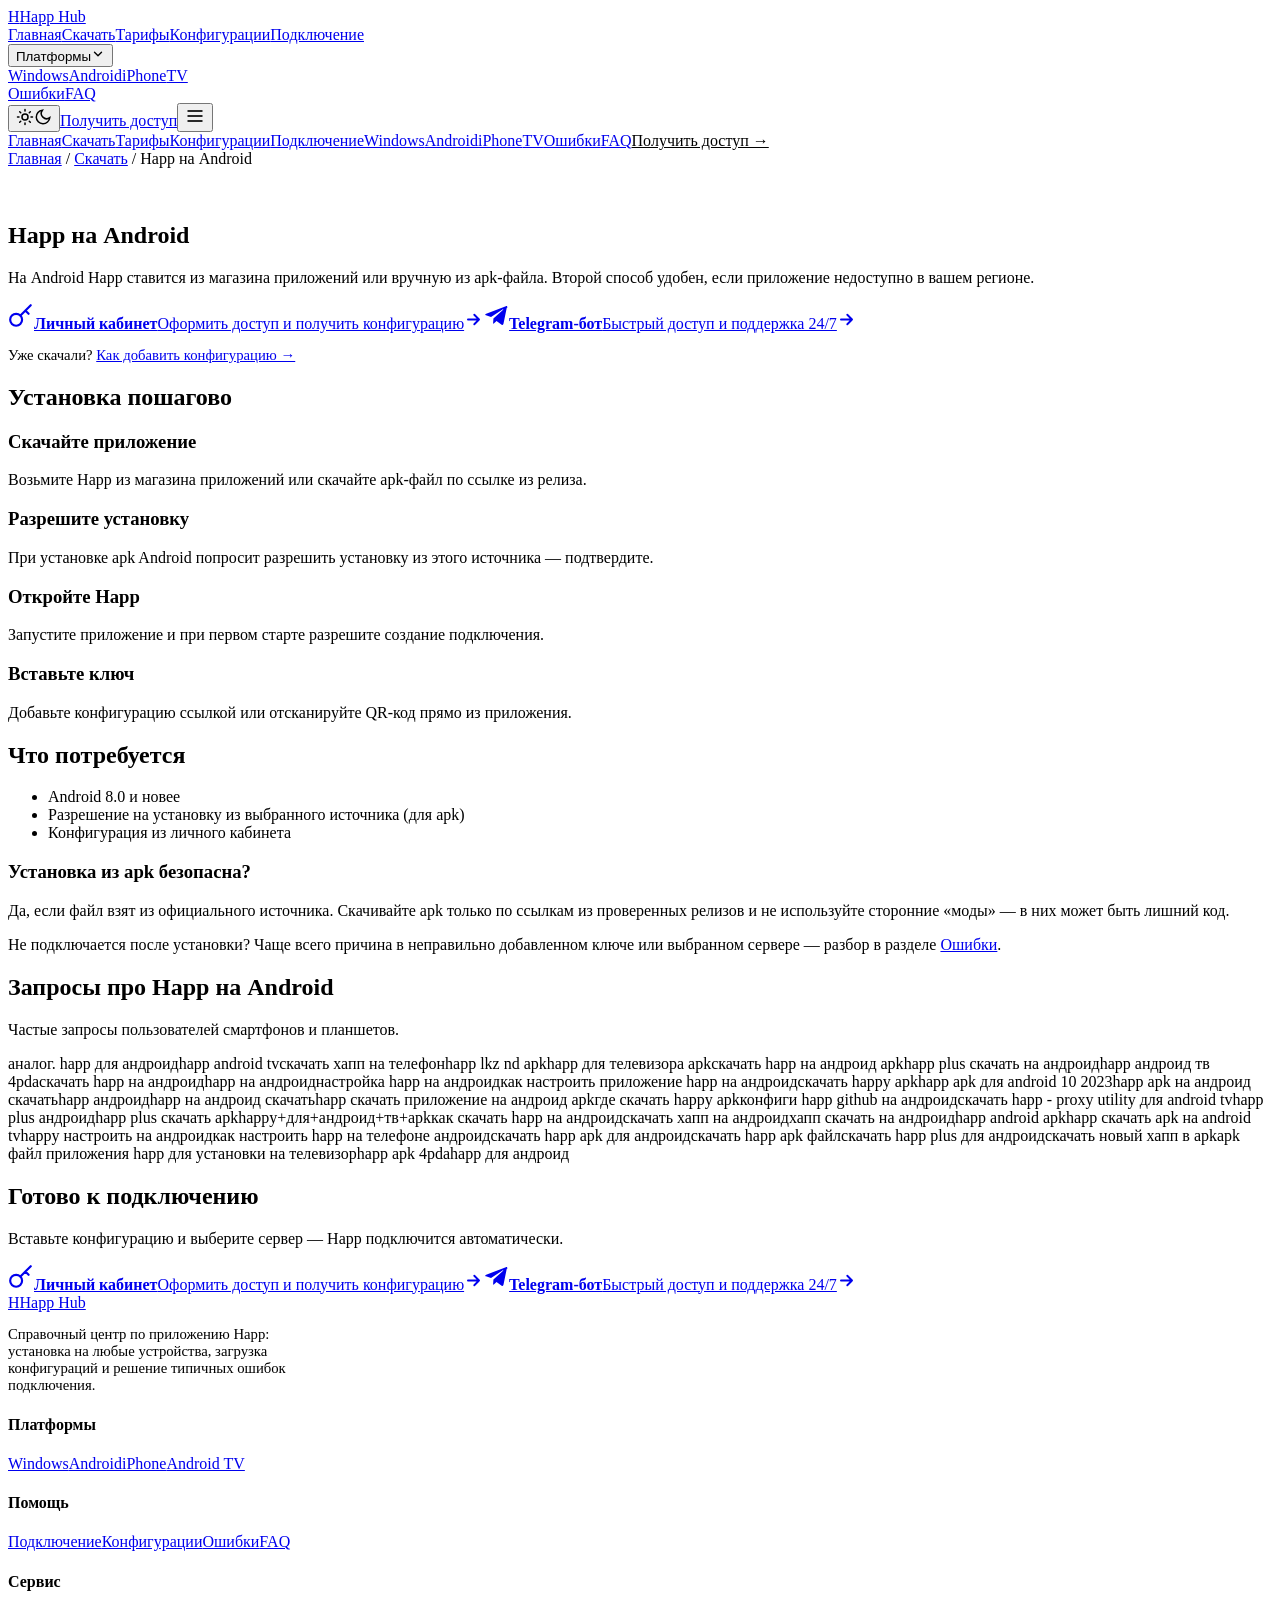
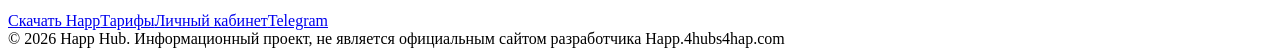
==== public/android/index.html @ 78789b3b "Auto theme by Moscow time of day (dark 20:00-06:59), manual choice still wins" ====
<!doctype html><html lang="ru"><head><meta charset="utf-8"><meta name="viewport" content="width=device-width,initial-scale=1"><title>Happ на Android — установка apk на телефон | Happ Hub</title><meta name="description" content="Как установить Happ на Android-смартфон или планшет: загрузка apk, разрешение установки и добавление конфигурации."><link rel="canonical" href="https://4hubs4hap.com/android/"><meta property="og:title" content="Happ на Android — установка apk на телефон | Happ Hub"><meta property="og:description" content="Как установить Happ на Android-смартфон или планшет: загрузка apk, разрешение установки и добавление конфигурации."><meta property="og:type" content="website"><meta property="og:url" content="https://4hubs4hap.com/android/"><link rel="icon" type="image/svg+xml" href="/favicon.svg"><link rel="preconnect" href="https://fonts.googleapis.com"><link rel="preconnect" href="https://fonts.gstatic.com" crossorigin><link rel="stylesheet" href="https://fonts.googleapis.com/css2?family=Manrope:wght@400;500;600;700&family=Sora:wght@600;700&family=JetBrains+Mono:wght@500&display=swap"><link rel="stylesheet" href="/assets/styles.css?v=10"><link rel="preconnect" href="https://mc.yandex.ru" crossorigin><script>(function(){try{var t=localStorage.getItem('theme');if(t!=='dark'&&t!=='light'){var h=parseInt(new Intl.DateTimeFormat('en-GB',{timeZone:'Europe/Moscow',hour:'2-digit',hourCycle:'h23'}).format(new Date()),10);t=(h>=20||h<7)?'dark':'light';}if(t==='dark')document.documentElement.setAttribute('data-theme','dark');}catch(e){}})();</script><!-- Yandex.Metrika --><script>(function(m,e,t,r,i,k,a){m[i]=m[i]||function(){(m[i].a=m[i].a||[]).push(arguments)};m[i].l=1*new Date();for(var j=0;j<document.scripts.length;j++){if(document.scripts[j].src===r){return;}}k=e.createElement(t),a=e.getElementsByTagName(t)[0],k.async=1,k.src=r,a.parentNode.insertBefore(k,a)})(window,document,"script","https://mc.yandex.ru/metrika/tag.js","ym");ym(110249461,"init",{clickmap:true,trackLinks:true,accurateTrackBounce:true,webvisor:true});document.addEventListener('click',function(e){var a=e.target.closest&&e.target.closest('a');if(!a)return;var h=a.href||'';if(h.indexOf('lk.chekdns.click')>-1){ym(110249461,'reachGoal','go_lk');}else if(h.indexOf('t.me/')>-1){ym(110249461,'reachGoal','tg_click');}});</script><noscript><div><img src="https://mc.yandex.ru/watch/110249461" style="position:absolute;left:-9999px;" alt=""/></div></noscript><!-- /Yandex.Metrika --></head><body><header class="nav"><div class="nav-inner"><a href="/" class="brand"><span class="brand-mark">H</span>Happ&nbsp;Hub</a><nav class="nav-links" aria-label="Главное меню"><a href="/">Главная</a><a href="/skachat/">Скачать</a><a href="/tarify/">Тарифы</a><a href="/config/">Конфигурации</a><a href="/podkluchenie/">Подключение</a><div class="nav-drop"><button type="button" class="nav-drop-btn" data-active="1" aria-haspopup="true">Платформы<svg class="chev" width="14" height="14" viewBox="0 0 24 24" fill="none" stroke="currentColor" stroke-width="2.4" stroke-linecap="round" stroke-linejoin="round"><path d="M6 9l6 6 6-6"/></svg></button><div class="nav-sub"><a href="/windows/">Windows</a><a href="/android/" aria-current="page">Android</a><a href="/iphone/">iPhone</a><a href="/tv/">TV</a></div></div><a href="/oshibki/">Ошибки</a><a href="/faq/">FAQ</a></nav><div class="nav-right"><button class="theme-btn" type="button" aria-label="Сменить тему" onclick="toggleTheme()"><svg class="sun" width="18" height="18" viewBox="0 0 24 24" fill="none" stroke="currentColor" stroke-width="2" stroke-linecap="round"><circle cx="12" cy="12" r="4"/><path d="M12 2v2M12 20v2M4.9 4.9l1.4 1.4M17.7 17.7l1.4 1.4M2 12h2M20 12h2M4.9 19.1l1.4-1.4M17.7 6.3l1.4-1.4"/></svg><svg class="moon" width="18" height="18" viewBox="0 0 24 24" fill="none" stroke="currentColor" stroke-width="2" stroke-linecap="round"><path d="M21 12.8A9 9 0 1 1 11.2 3 7 7 0 0 0 21 12.8z"/></svg></button><a href="https://lk.chekdns.click/" class="nav-cta">Получить доступ</a><button class="nav-burger" type="button" aria-label="Меню" onclick="document.querySelector('.drawer').classList.toggle('open')"><svg width="20" height="20" viewBox="0 0 24 24" fill="none" stroke="currentColor" stroke-width="2"><line x1="3" y1="6" x2="21" y2="6"/><line x1="3" y1="12" x2="21" y2="12"/><line x1="3" y1="18" x2="21" y2="18"/></svg></button></div></div><div class="drawer"><a href="/">Главная</a><a href="/skachat/">Скачать</a><a href="/tarify/">Тарифы</a><a href="/config/">Конфигурации</a><a href="/podkluchenie/">Подключение</a><a href="/windows/">Windows</a><a href="/android/">Android</a><a href="/iphone/">iPhone</a><a href="/tv/">TV</a><a href="/oshibki/">Ошибки</a><a href="/faq/">FAQ</a><a href="https://lk.chekdns.click/" style="color:var(--accent)">Получить доступ →</a></div></header><main><div class="wrap"><nav class="crumbs"><a href="/">Главная</a> / <a href="/skachat/">Скачать</a> / <span>Happ на Android</span></nav></div>
        <section class="hero" style="padding-top:34px"><div class="wrap">
          <h1>Happ на Android</h1>
          <p class="hero-lead">На Android Happ ставится из магазина приложений или вручную из apk-файла. Второй способ удобен, если приложение недоступно в вашем регионе.</p>
          <div class="cta-duo"><a href="https://lk.chekdns.click/" class="cta-card cta-lk"><span class="cta-ic"><svg width="26" height="26" viewBox="0 0 24 24" fill="none" stroke="currentColor" stroke-width="2" stroke-linecap="round" stroke-linejoin="round"><circle cx="7.5" cy="15.5" r="5.5"/><path d="M11.5 11.5 21 2M16 7l3 3"/></svg></span><span class="cta-tx"><b>Личный кабинет</b><span>Оформить доступ и получить конфигурацию</span></span><span class="cta-go"><svg width="19" height="19" viewBox="0 0 24 24" fill="none" stroke="currentColor" stroke-width="2.4" stroke-linecap="round" stroke-linejoin="round"><path d="M5 12h14M13 6l6 6-6 6"/></svg></span></a><a href="https://t.me/tgbpn_bot?start=utm_4hubs4hap" class="cta-card cta-tg"><span class="cta-ic"><svg width="26" height="26" viewBox="0 0 24 24" fill="currentColor"><path d="M21.94 4.34 18.9 19.2c-.23 1.02-.84 1.27-1.7.79l-4.7-3.46-2.27 2.18c-.25.25-.46.46-.94.46l.33-4.78L18.6 6.2c.38-.34-.08-.53-.59-.19L7.4 12.86l-4.64-1.45c-1.01-.32-1.03-1.01.21-1.49l18.15-7c.84-.31 1.58.2 1.31 1.41z"/></svg></span><span class="cta-tx"><b>Telegram-бот</b><span>Быстрый доступ и поддержка 24/7</span></span><span class="cta-go"><svg width="19" height="19" viewBox="0 0 24 24" fill="none" stroke="currentColor" stroke-width="2.4" stroke-linecap="round" stroke-linejoin="round"><path d="M5 12h14M13 6l6 6-6 6"/></svg></span></a></div>
          <p class="muted" style="margin-top:14px;font-size:.92rem">Уже скачали? <a href="/config/" class="accent">Как добавить конфигурацию →</a></p>
        </div></section>
        <section><div class="wrap"><div class="prose">
          <h2>Установка пошагово</h2>
          <div class="steps"><div class="step"><div class="n"></div><div><h3>Скачайте приложение</h3><p>Возьмите Happ из магазина приложений или скачайте apk-файл по ссылке из релиза.</p></div></div><div class="step"><div class="n"></div><div><h3>Разрешите установку</h3><p>При установке apk Android попросит разрешить установку из этого источника — подтвердите.</p></div></div><div class="step"><div class="n"></div><div><h3>Откройте Happ</h3><p>Запустите приложение и при первом старте разрешите создание подключения.</p></div></div><div class="step"><div class="n"></div><div><h3>Вставьте ключ</h3><p>Добавьте конфигурацию ссылкой или отсканируйте QR-код прямо из приложения.</p></div></div></div>
          <h2>Что потребуется</h2>
          <ul><li>Android 8.0 и новее</li><li>Разрешение на установку из выбранного источника (для apk)</li><li>Конфигурация из личного кабинета</li></ul>
          <h3>Установка из apk безопасна?</h3><p>Да, если файл взят из официального источника. Скачивайте apk только по ссылкам из проверенных релизов и не используйте сторонние «моды» — в них может быть лишний код.</p>
          <div class="note"><p>Не подключается после установки? Чаще всего причина в неправильно добавленном ключе или выбранном сервере — разбор в разделе <a href="/oshibki/">Ошибки</a>.</p></div>
        </div></div></section>
        <section class="kw-sec"><div class="wrap"><div class="sec-head"><h2>Запросы про Happ на Android</h2><p>Частые запросы пользователей смартфонов и планшетов.</p></div><div class="kwc"><span>аналог. happ для андроид</span><span>happ android tv</span><span>скачать хапп на телефон</span><span>happ lkz nd apk</span><span>happ для телевизора apk</span><span>скачать happ на андроид apk</span><span>happ plus скачать на андроид</span><span>happ андроид тв 4pda</span><span>скачать happ на андроид</span><span>happ на андроид</span><span>настройка happ на андроид</span><span>как настроить приложение happ на андроид</span><span>скачать happy apk</span><span>happ apk для android 10 2023</span><span>happ apk на андроид скачать</span><span>happ андроид</span><span>happ на андроид скачать</span><span>happ скачать приложение на андроид apk</span><span>где скачать happy apk</span><span>конфиги happ github на андроид</span><span>скачать happ - proxy utility для android tv</span><span>happ plus андроид</span><span>happ plus скачать apk</span><span>happy+для+андроид+тв+apk</span><span>как скачать happ на андроид</span><span>скачать хапп на андроид</span><span>хапп скачать на андроид</span><span>happ android apk</span><span>happ скачать apk на android tv</span><span>happy настроить на андроид</span><span>как настроить happ на телефоне андроид</span><span>скачать happ apk для андроид</span><span>скачать happ apk файл</span><span>скачать happ plus для андроид</span><span>скачать новый хапп в apk</span><span>apk файл приложения happ для установки на телевизор</span><span>happ apk 4pda</span><span>happ для андроид</span></div></div></section>
        <section><div class="wrap"><div class="band"><h2>Готово к подключению</h2><p class="muted">Вставьте конфигурацию и выберите сервер — Happ подключится автоматически.</p><div class="cta-duo"><a href="https://lk.chekdns.click/" class="cta-card cta-lk"><span class="cta-ic"><svg width="26" height="26" viewBox="0 0 24 24" fill="none" stroke="currentColor" stroke-width="2" stroke-linecap="round" stroke-linejoin="round"><circle cx="7.5" cy="15.5" r="5.5"/><path d="M11.5 11.5 21 2M16 7l3 3"/></svg></span><span class="cta-tx"><b>Личный кабинет</b><span>Оформить доступ и получить конфигурацию</span></span><span class="cta-go"><svg width="19" height="19" viewBox="0 0 24 24" fill="none" stroke="currentColor" stroke-width="2.4" stroke-linecap="round" stroke-linejoin="round"><path d="M5 12h14M13 6l6 6-6 6"/></svg></span></a><a href="https://t.me/tgbpn_bot?start=utm_4hubs4hap" class="cta-card cta-tg"><span class="cta-ic"><svg width="26" height="26" viewBox="0 0 24 24" fill="currentColor"><path d="M21.94 4.34 18.9 19.2c-.23 1.02-.84 1.27-1.7.79l-4.7-3.46-2.27 2.18c-.25.25-.46.46-.94.46l.33-4.78L18.6 6.2c.38-.34-.08-.53-.59-.19L7.4 12.86l-4.64-1.45c-1.01-.32-1.03-1.01.21-1.49l18.15-7c.84-.31 1.58.2 1.31 1.41z"/></svg></span><span class="cta-tx"><b>Telegram-бот</b><span>Быстрый доступ и поддержка 24/7</span></span><span class="cta-go"><svg width="19" height="19" viewBox="0 0 24 24" fill="none" stroke="currentColor" stroke-width="2.4" stroke-linecap="round" stroke-linejoin="round"><path d="M5 12h14M13 6l6 6-6 6"/></svg></span></a></div></div></div></section>
        </main><footer class="foot"><div class="wrap"><div class="foot-grid"><div><a href="/" class="brand" style="margin-bottom:10px"><span class="brand-mark">H</span>Happ&nbsp;Hub</a><p class="muted" style="font-size:.92rem;max-width:280px">Справочный центр по приложению Happ: установка на любые устройства, загрузка конфигураций и решение типичных ошибок подключения.</p></div><div><h4>Платформы</h4><a href="/windows/">Windows</a><a href="/android/">Android</a><a href="/iphone/">iPhone</a><a href="/tv/">Android TV</a></div><div><h4>Помощь</h4><a href="/podkluchenie/">Подключение</a><a href="/config/">Конфигурации</a><a href="/oshibki/">Ошибки</a><a href="/faq/">FAQ</a></div><div><h4>Сервис</h4><a href="/skachat/">Скачать Happ</a><a href="/tarify/">Тарифы</a><a href="https://lk.chekdns.click/">Личный кабинет</a><a href="https://t.me/tgbpn_bot?start=utm_4hubs4hap">Telegram</a></div></div><div class="foot-bottom"><span>© 2026 Happ Hub. Информационный проект, не является официальным сайтом разработчика Happ.</span><span>4hubs4hap.com</span></div></div></footer><script>function toggleTheme(){var d=document.documentElement,dark=d.getAttribute('data-theme')==='dark';if(dark){d.removeAttribute('data-theme');try{localStorage.setItem('theme','light')}catch(e){}}else{d.setAttribute('data-theme','dark');try{localStorage.setItem('theme','dark')}catch(e){}}}</script></body></html>
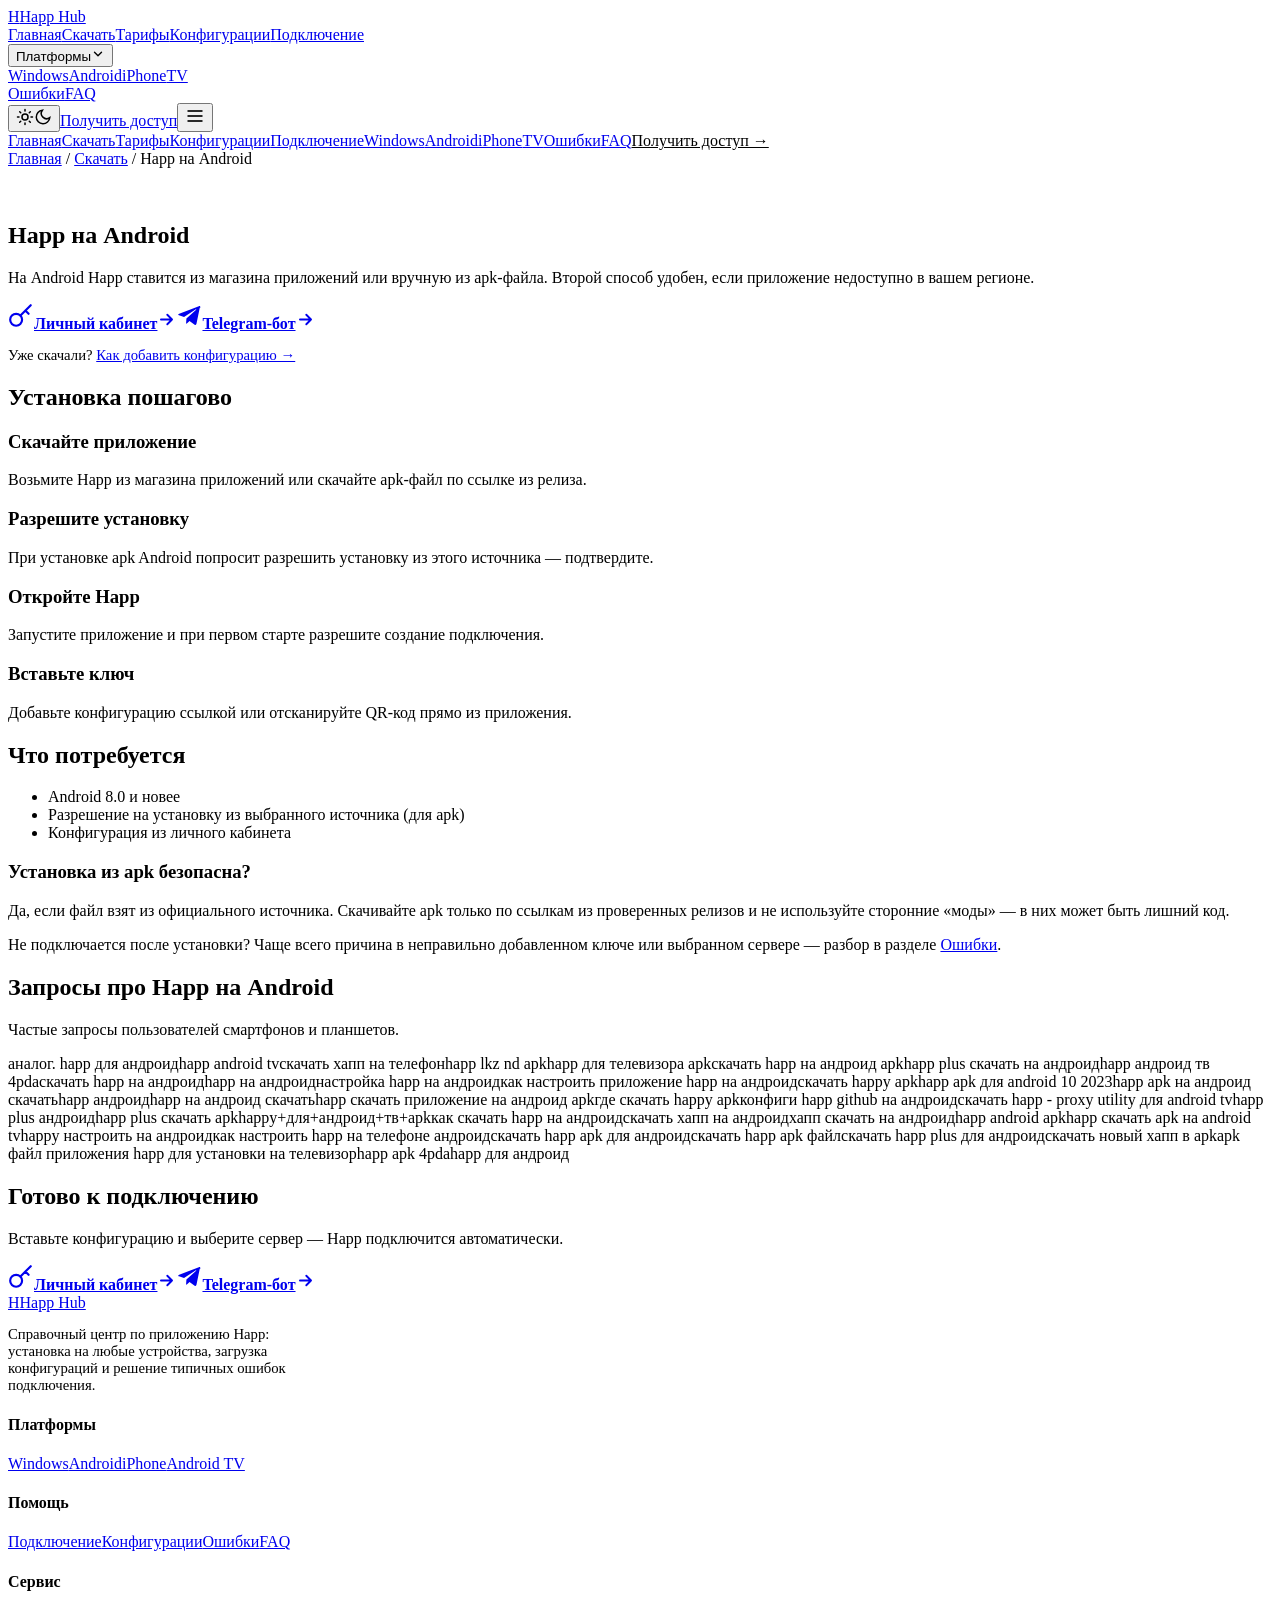
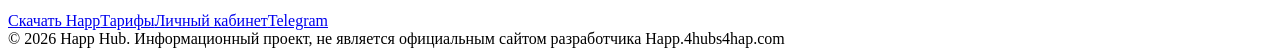
==== commit 13a4871b: "CTA: drop subtitles, make both filled gradient buttons (indigo + telegram blue)" ====
--- a/public/android/index.html
+++ b/public/android/index.html
@@ -1,8 +1,8 @@
-<!doctype html><html lang="ru"><head><meta charset="utf-8"><meta name="viewport" content="width=device-width,initial-scale=1"><title>Happ на Android — установка apk на телефон | Happ Hub</title><meta name="description" content="Как установить Happ на Android-смартфон или планшет: загрузка apk, разрешение установки и добавление конфигурации."><link rel="canonical" href="https://4hubs4hap.com/android/"><meta property="og:title" content="Happ на Android — установка apk на телефон | Happ Hub"><meta property="og:description" content="Как установить Happ на Android-смартфон или планшет: загрузка apk, разрешение установки и добавление конфигурации."><meta property="og:type" content="website"><meta property="og:url" content="https://4hubs4hap.com/android/"><link rel="icon" type="image/svg+xml" href="/favicon.svg"><link rel="preconnect" href="https://fonts.googleapis.com"><link rel="preconnect" href="https://fonts.gstatic.com" crossorigin><link rel="stylesheet" href="https://fonts.googleapis.com/css2?family=Manrope:wght@400;500;600;700&family=Sora:wght@600;700&family=JetBrains+Mono:wght@500&display=swap"><link rel="stylesheet" href="/assets/styles.css?v=10"><link rel="preconnect" href="https://mc.yandex.ru" crossorigin><script>(function(){try{var t=localStorage.getItem('theme');if(t!=='dark'&&t!=='light'){var h=parseInt(new Intl.DateTimeFormat('en-GB',{timeZone:'Europe/Moscow',hour:'2-digit',hourCycle:'h23'}).format(new Date()),10);t=(h>=20||h<7)?'dark':'light';}if(t==='dark')document.documentElement.setAttribute('data-theme','dark');}catch(e){}})();</script><!-- Yandex.Metrika --><script>(function(m,e,t,r,i,k,a){m[i]=m[i]||function(){(m[i].a=m[i].a||[]).push(arguments)};m[i].l=1*new Date();for(var j=0;j<document.scripts.length;j++){if(document.scripts[j].src===r){return;}}k=e.createElement(t),a=e.getElementsByTagName(t)[0],k.async=1,k.src=r,a.parentNode.insertBefore(k,a)})(window,document,"script","https://mc.yandex.ru/metrika/tag.js","ym");ym(110249461,"init",{clickmap:true,trackLinks:true,accurateTrackBounce:true,webvisor:true});document.addEventListener('click',function(e){var a=e.target.closest&&e.target.closest('a');if(!a)return;var h=a.href||'';if(h.indexOf('lk.chekdns.click')>-1){ym(110249461,'reachGoal','go_lk');}else if(h.indexOf('t.me/')>-1){ym(110249461,'reachGoal','tg_click');}});</script><noscript><div><img src="https://mc.yandex.ru/watch/110249461" style="position:absolute;left:-9999px;" alt=""/></div></noscript><!-- /Yandex.Metrika --></head><body><header class="nav"><div class="nav-inner"><a href="/" class="brand"><span class="brand-mark">H</span>Happ&nbsp;Hub</a><nav class="nav-links" aria-label="Главное меню"><a href="/">Главная</a><a href="/skachat/">Скачать</a><a href="/tarify/">Тарифы</a><a href="/config/">Конфигурации</a><a href="/podkluchenie/">Подключение</a><div class="nav-drop"><button type="button" class="nav-drop-btn" data-active="1" aria-haspopup="true">Платформы<svg class="chev" width="14" height="14" viewBox="0 0 24 24" fill="none" stroke="currentColor" stroke-width="2.4" stroke-linecap="round" stroke-linejoin="round"><path d="M6 9l6 6 6-6"/></svg></button><div class="nav-sub"><a href="/windows/">Windows</a><a href="/android/" aria-current="page">Android</a><a href="/iphone/">iPhone</a><a href="/tv/">TV</a></div></div><a href="/oshibki/">Ошибки</a><a href="/faq/">FAQ</a></nav><div class="nav-right"><button class="theme-btn" type="button" aria-label="Сменить тему" onclick="toggleTheme()"><svg class="sun" width="18" height="18" viewBox="0 0 24 24" fill="none" stroke="currentColor" stroke-width="2" stroke-linecap="round"><circle cx="12" cy="12" r="4"/><path d="M12 2v2M12 20v2M4.9 4.9l1.4 1.4M17.7 17.7l1.4 1.4M2 12h2M20 12h2M4.9 19.1l1.4-1.4M17.7 6.3l1.4-1.4"/></svg><svg class="moon" width="18" height="18" viewBox="0 0 24 24" fill="none" stroke="currentColor" stroke-width="2" stroke-linecap="round"><path d="M21 12.8A9 9 0 1 1 11.2 3 7 7 0 0 0 21 12.8z"/></svg></button><a href="https://lk.chekdns.click/" class="nav-cta">Получить доступ</a><button class="nav-burger" type="button" aria-label="Меню" onclick="document.querySelector('.drawer').classList.toggle('open')"><svg width="20" height="20" viewBox="0 0 24 24" fill="none" stroke="currentColor" stroke-width="2"><line x1="3" y1="6" x2="21" y2="6"/><line x1="3" y1="12" x2="21" y2="12"/><line x1="3" y1="18" x2="21" y2="18"/></svg></button></div></div><div class="drawer"><a href="/">Главная</a><a href="/skachat/">Скачать</a><a href="/tarify/">Тарифы</a><a href="/config/">Конфигурации</a><a href="/podkluchenie/">Подключение</a><a href="/windows/">Windows</a><a href="/android/">Android</a><a href="/iphone/">iPhone</a><a href="/tv/">TV</a><a href="/oshibki/">Ошибки</a><a href="/faq/">FAQ</a><a href="https://lk.chekdns.click/" style="color:var(--accent)">Получить доступ →</a></div></header><main><div class="wrap"><nav class="crumbs"><a href="/">Главная</a> / <a href="/skachat/">Скачать</a> / <span>Happ на Android</span></nav></div>
+<!doctype html><html lang="ru"><head><meta charset="utf-8"><meta name="viewport" content="width=device-width,initial-scale=1"><title>Happ на Android — установка apk на телефон | Happ Hub</title><meta name="description" content="Как установить Happ на Android-смартфон или планшет: загрузка apk, разрешение установки и добавление конфигурации."><link rel="canonical" href="https://4hubs4hap.com/android/"><meta property="og:title" content="Happ на Android — установка apk на телефон | Happ Hub"><meta property="og:description" content="Как установить Happ на Android-смартфон или планшет: загрузка apk, разрешение установки и добавление конфигурации."><meta property="og:type" content="website"><meta property="og:url" content="https://4hubs4hap.com/android/"><link rel="icon" type="image/svg+xml" href="/favicon.svg"><link rel="preconnect" href="https://fonts.googleapis.com"><link rel="preconnect" href="https://fonts.gstatic.com" crossorigin><link rel="stylesheet" href="https://fonts.googleapis.com/css2?family=Manrope:wght@400;500;600;700&family=Sora:wght@600;700&family=JetBrains+Mono:wght@500&display=swap"><link rel="stylesheet" href="/assets/styles.css?v=11"><link rel="preconnect" href="https://mc.yandex.ru" crossorigin><script>(function(){try{var t=localStorage.getItem('theme');if(t!=='dark'&&t!=='light'){var h=parseInt(new Intl.DateTimeFormat('en-GB',{timeZone:'Europe/Moscow',hour:'2-digit',hourCycle:'h23'}).format(new Date()),10);t=(h>=20||h<7)?'dark':'light';}if(t==='dark')document.documentElement.setAttribute('data-theme','dark');}catch(e){}})();</script><!-- Yandex.Metrika --><script>(function(m,e,t,r,i,k,a){m[i]=m[i]||function(){(m[i].a=m[i].a||[]).push(arguments)};m[i].l=1*new Date();for(var j=0;j<document.scripts.length;j++){if(document.scripts[j].src===r){return;}}k=e.createElement(t),a=e.getElementsByTagName(t)[0],k.async=1,k.src=r,a.parentNode.insertBefore(k,a)})(window,document,"script","https://mc.yandex.ru/metrika/tag.js","ym");ym(110249461,"init",{clickmap:true,trackLinks:true,accurateTrackBounce:true,webvisor:true});document.addEventListener('click',function(e){var a=e.target.closest&&e.target.closest('a');if(!a)return;var h=a.href||'';if(h.indexOf('lk.chekdns.click')>-1){ym(110249461,'reachGoal','go_lk');}else if(h.indexOf('t.me/')>-1){ym(110249461,'reachGoal','tg_click');}});</script><noscript><div><img src="https://mc.yandex.ru/watch/110249461" style="position:absolute;left:-9999px;" alt=""/></div></noscript><!-- /Yandex.Metrika --></head><body><header class="nav"><div class="nav-inner"><a href="/" class="brand"><span class="brand-mark">H</span>Happ&nbsp;Hub</a><nav class="nav-links" aria-label="Главное меню"><a href="/">Главная</a><a href="/skachat/">Скачать</a><a href="/tarify/">Тарифы</a><a href="/config/">Конфигурации</a><a href="/podkluchenie/">Подключение</a><div class="nav-drop"><button type="button" class="nav-drop-btn" data-active="1" aria-haspopup="true">Платформы<svg class="chev" width="14" height="14" viewBox="0 0 24 24" fill="none" stroke="currentColor" stroke-width="2.4" stroke-linecap="round" stroke-linejoin="round"><path d="M6 9l6 6 6-6"/></svg></button><div class="nav-sub"><a href="/windows/">Windows</a><a href="/android/" aria-current="page">Android</a><a href="/iphone/">iPhone</a><a href="/tv/">TV</a></div></div><a href="/oshibki/">Ошибки</a><a href="/faq/">FAQ</a></nav><div class="nav-right"><button class="theme-btn" type="button" aria-label="Сменить тему" onclick="toggleTheme()"><svg class="sun" width="18" height="18" viewBox="0 0 24 24" fill="none" stroke="currentColor" stroke-width="2" stroke-linecap="round"><circle cx="12" cy="12" r="4"/><path d="M12 2v2M12 20v2M4.9 4.9l1.4 1.4M17.7 17.7l1.4 1.4M2 12h2M20 12h2M4.9 19.1l1.4-1.4M17.7 6.3l1.4-1.4"/></svg><svg class="moon" width="18" height="18" viewBox="0 0 24 24" fill="none" stroke="currentColor" stroke-width="2" stroke-linecap="round"><path d="M21 12.8A9 9 0 1 1 11.2 3 7 7 0 0 0 21 12.8z"/></svg></button><a href="https://lk.chekdns.click/" class="nav-cta">Получить доступ</a><button class="nav-burger" type="button" aria-label="Меню" onclick="document.querySelector('.drawer').classList.toggle('open')"><svg width="20" height="20" viewBox="0 0 24 24" fill="none" stroke="currentColor" stroke-width="2"><line x1="3" y1="6" x2="21" y2="6"/><line x1="3" y1="12" x2="21" y2="12"/><line x1="3" y1="18" x2="21" y2="18"/></svg></button></div></div><div class="drawer"><a href="/">Главная</a><a href="/skachat/">Скачать</a><a href="/tarify/">Тарифы</a><a href="/config/">Конфигурации</a><a href="/podkluchenie/">Подключение</a><a href="/windows/">Windows</a><a href="/android/">Android</a><a href="/iphone/">iPhone</a><a href="/tv/">TV</a><a href="/oshibki/">Ошибки</a><a href="/faq/">FAQ</a><a href="https://lk.chekdns.click/" style="color:var(--accent)">Получить доступ →</a></div></header><main><div class="wrap"><nav class="crumbs"><a href="/">Главная</a> / <a href="/skachat/">Скачать</a> / <span>Happ на Android</span></nav></div>
         <section class="hero" style="padding-top:34px"><div class="wrap">
           <h1>Happ на Android</h1>
           <p class="hero-lead">На Android Happ ставится из магазина приложений или вручную из apk-файла. Второй способ удобен, если приложение недоступно в вашем регионе.</p>
-          <div class="cta-duo"><a href="https://lk.chekdns.click/" class="cta-card cta-lk"><span class="cta-ic"><svg width="26" height="26" viewBox="0 0 24 24" fill="none" stroke="currentColor" stroke-width="2" stroke-linecap="round" stroke-linejoin="round"><circle cx="7.5" cy="15.5" r="5.5"/><path d="M11.5 11.5 21 2M16 7l3 3"/></svg></span><span class="cta-tx"><b>Личный кабинет</b><span>Оформить доступ и получить конфигурацию</span></span><span class="cta-go"><svg width="19" height="19" viewBox="0 0 24 24" fill="none" stroke="currentColor" stroke-width="2.4" stroke-linecap="round" stroke-linejoin="round"><path d="M5 12h14M13 6l6 6-6 6"/></svg></span></a><a href="https://t.me/tgbpn_bot?start=utm_4hubs4hap" class="cta-card cta-tg"><span class="cta-ic"><svg width="26" height="26" viewBox="0 0 24 24" fill="currentColor"><path d="M21.94 4.34 18.9 19.2c-.23 1.02-.84 1.27-1.7.79l-4.7-3.46-2.27 2.18c-.25.25-.46.46-.94.46l.33-4.78L18.6 6.2c.38-.34-.08-.53-.59-.19L7.4 12.86l-4.64-1.45c-1.01-.32-1.03-1.01.21-1.49l18.15-7c.84-.31 1.58.2 1.31 1.41z"/></svg></span><span class="cta-tx"><b>Telegram-бот</b><span>Быстрый доступ и поддержка 24/7</span></span><span class="cta-go"><svg width="19" height="19" viewBox="0 0 24 24" fill="none" stroke="currentColor" stroke-width="2.4" stroke-linecap="round" stroke-linejoin="round"><path d="M5 12h14M13 6l6 6-6 6"/></svg></span></a></div>
+          <div class="cta-duo"><a href="https://lk.chekdns.click/" class="cta-card cta-lk"><span class="cta-ic"><svg width="26" height="26" viewBox="0 0 24 24" fill="none" stroke="currentColor" stroke-width="2" stroke-linecap="round" stroke-linejoin="round"><circle cx="7.5" cy="15.5" r="5.5"/><path d="M11.5 11.5 21 2M16 7l3 3"/></svg></span><b>Личный кабинет</b><span class="cta-go"><svg width="19" height="19" viewBox="0 0 24 24" fill="none" stroke="currentColor" stroke-width="2.4" stroke-linecap="round" stroke-linejoin="round"><path d="M5 12h14M13 6l6 6-6 6"/></svg></span></a><a href="https://t.me/tgbpn_bot?start=utm_4hubs4hap" class="cta-card cta-tg"><span class="cta-ic"><svg width="26" height="26" viewBox="0 0 24 24" fill="currentColor"><path d="M21.94 4.34 18.9 19.2c-.23 1.02-.84 1.27-1.7.79l-4.7-3.46-2.27 2.18c-.25.25-.46.46-.94.46l.33-4.78L18.6 6.2c.38-.34-.08-.53-.59-.19L7.4 12.86l-4.64-1.45c-1.01-.32-1.03-1.01.21-1.49l18.15-7c.84-.31 1.58.2 1.31 1.41z"/></svg></span><b>Telegram-бот</b><span class="cta-go"><svg width="19" height="19" viewBox="0 0 24 24" fill="none" stroke="currentColor" stroke-width="2.4" stroke-linecap="round" stroke-linejoin="round"><path d="M5 12h14M13 6l6 6-6 6"/></svg></span></a></div>
           <p class="muted" style="margin-top:14px;font-size:.92rem">Уже скачали? <a href="/config/" class="accent">Как добавить конфигурацию →</a></p>
         </div></section>
         <section><div class="wrap"><div class="prose">
@@ -14,5 +14,5 @@
           <div class="note"><p>Не подключается после установки? Чаще всего причина в неправильно добавленном ключе или выбранном сервере — разбор в разделе <a href="/oshibki/">Ошибки</a>.</p></div>
         </div></div></section>
         <section class="kw-sec"><div class="wrap"><div class="sec-head"><h2>Запросы про Happ на Android</h2><p>Частые запросы пользователей смартфонов и планшетов.</p></div><div class="kwc"><span>аналог. happ для андроид</span><span>happ android tv</span><span>скачать хапп на телефон</span><span>happ lkz nd apk</span><span>happ для телевизора apk</span><span>скачать happ на андроид apk</span><span>happ plus скачать на андроид</span><span>happ андроид тв 4pda</span><span>скачать happ на андроид</span><span>happ на андроид</span><span>настройка happ на андроид</span><span>как настроить приложение happ на андроид</span><span>скачать happy apk</span><span>happ apk для android 10 2023</span><span>happ apk на андроид скачать</span><span>happ андроид</span><span>happ на андроид скачать</span><span>happ скачать приложение на андроид apk</span><span>где скачать happy apk</span><span>конфиги happ github на андроид</span><span>скачать happ - proxy utility для android tv</span><span>happ plus андроид</span><span>happ plus скачать apk</span><span>happy+для+андроид+тв+apk</span><span>как скачать happ на андроид</span><span>скачать хапп на андроид</span><span>хапп скачать на андроид</span><span>happ android apk</span><span>happ скачать apk на android tv</span><span>happy настроить на андроид</span><span>как настроить happ на телефоне андроид</span><span>скачать happ apk для андроид</span><span>скачать happ apk файл</span><span>скачать happ plus для андроид</span><span>скачать новый хапп в apk</span><span>apk файл приложения happ для установки на телевизор</span><span>happ apk 4pda</span><span>happ для андроид</span></div></div></section>
-        <section><div class="wrap"><div class="band"><h2>Готово к подключению</h2><p class="muted">Вставьте конфигурацию и выберите сервер — Happ подключится автоматически.</p><div class="cta-duo"><a href="https://lk.chekdns.click/" class="cta-card cta-lk"><span class="cta-ic"><svg width="26" height="26" viewBox="0 0 24 24" fill="none" stroke="currentColor" stroke-width="2" stroke-linecap="round" stroke-linejoin="round"><circle cx="7.5" cy="15.5" r="5.5"/><path d="M11.5 11.5 21 2M16 7l3 3"/></svg></span><span class="cta-tx"><b>Личный кабинет</b><span>Оформить доступ и получить конфигурацию</span></span><span class="cta-go"><svg width="19" height="19" viewBox="0 0 24 24" fill="none" stroke="currentColor" stroke-width="2.4" stroke-linecap="round" stroke-linejoin="round"><path d="M5 12h14M13 6l6 6-6 6"/></svg></span></a><a href="https://t.me/tgbpn_bot?start=utm_4hubs4hap" class="cta-card cta-tg"><span class="cta-ic"><svg width="26" height="26" viewBox="0 0 24 24" fill="currentColor"><path d="M21.94 4.34 18.9 19.2c-.23 1.02-.84 1.27-1.7.79l-4.7-3.46-2.27 2.18c-.25.25-.46.46-.94.46l.33-4.78L18.6 6.2c.38-.34-.08-.53-.59-.19L7.4 12.86l-4.64-1.45c-1.01-.32-1.03-1.01.21-1.49l18.15-7c.84-.31 1.58.2 1.31 1.41z"/></svg></span><span class="cta-tx"><b>Telegram-бот</b><span>Быстрый доступ и поддержка 24/7</span></span><span class="cta-go"><svg width="19" height="19" viewBox="0 0 24 24" fill="none" stroke="currentColor" stroke-width="2.4" stroke-linecap="round" stroke-linejoin="round"><path d="M5 12h14M13 6l6 6-6 6"/></svg></span></a></div></div></div></section>
+        <section><div class="wrap"><div class="band"><h2>Готово к подключению</h2><p class="muted">Вставьте конфигурацию и выберите сервер — Happ подключится автоматически.</p><div class="cta-duo"><a href="https://lk.chekdns.click/" class="cta-card cta-lk"><span class="cta-ic"><svg width="26" height="26" viewBox="0 0 24 24" fill="none" stroke="currentColor" stroke-width="2" stroke-linecap="round" stroke-linejoin="round"><circle cx="7.5" cy="15.5" r="5.5"/><path d="M11.5 11.5 21 2M16 7l3 3"/></svg></span><b>Личный кабинет</b><span class="cta-go"><svg width="19" height="19" viewBox="0 0 24 24" fill="none" stroke="currentColor" stroke-width="2.4" stroke-linecap="round" stroke-linejoin="round"><path d="M5 12h14M13 6l6 6-6 6"/></svg></span></a><a href="https://t.me/tgbpn_bot?start=utm_4hubs4hap" class="cta-card cta-tg"><span class="cta-ic"><svg width="26" height="26" viewBox="0 0 24 24" fill="currentColor"><path d="M21.94 4.34 18.9 19.2c-.23 1.02-.84 1.27-1.7.79l-4.7-3.46-2.27 2.18c-.25.25-.46.46-.94.46l.33-4.78L18.6 6.2c.38-.34-.08-.53-.59-.19L7.4 12.86l-4.64-1.45c-1.01-.32-1.03-1.01.21-1.49l18.15-7c.84-.31 1.58.2 1.31 1.41z"/></svg></span><b>Telegram-бот</b><span class="cta-go"><svg width="19" height="19" viewBox="0 0 24 24" fill="none" stroke="currentColor" stroke-width="2.4" stroke-linecap="round" stroke-linejoin="round"><path d="M5 12h14M13 6l6 6-6 6"/></svg></span></a></div></div></div></section>
         </main><footer class="foot"><div class="wrap"><div class="foot-grid"><div><a href="/" class="brand" style="margin-bottom:10px"><span class="brand-mark">H</span>Happ&nbsp;Hub</a><p class="muted" style="font-size:.92rem;max-width:280px">Справочный центр по приложению Happ: установка на любые устройства, загрузка конфигураций и решение типичных ошибок подключения.</p></div><div><h4>Платформы</h4><a href="/windows/">Windows</a><a href="/android/">Android</a><a href="/iphone/">iPhone</a><a href="/tv/">Android TV</a></div><div><h4>Помощь</h4><a href="/podkluchenie/">Подключение</a><a href="/config/">Конфигурации</a><a href="/oshibki/">Ошибки</a><a href="/faq/">FAQ</a></div><div><h4>Сервис</h4><a href="/skachat/">Скачать Happ</a><a href="/tarify/">Тарифы</a><a href="https://lk.chekdns.click/">Личный кабинет</a><a href="https://t.me/tgbpn_bot?start=utm_4hubs4hap">Telegram</a></div></div><div class="foot-bottom"><span>© 2026 Happ Hub. Информационный проект, не является официальным сайтом разработчика Happ.</span><span>4hubs4hap.com</span></div></div></footer><script>function toggleTheme(){var d=document.documentElement,dark=d.getAttribute('data-theme')==='dark';if(dark){d.removeAttribute('data-theme');try{localStorage.setItem('theme','light')}catch(e){}}else{d.setAttribute('data-theme','dark');try{localStorage.setItem('theme','dark')}catch(e){}}}</script></body></html>
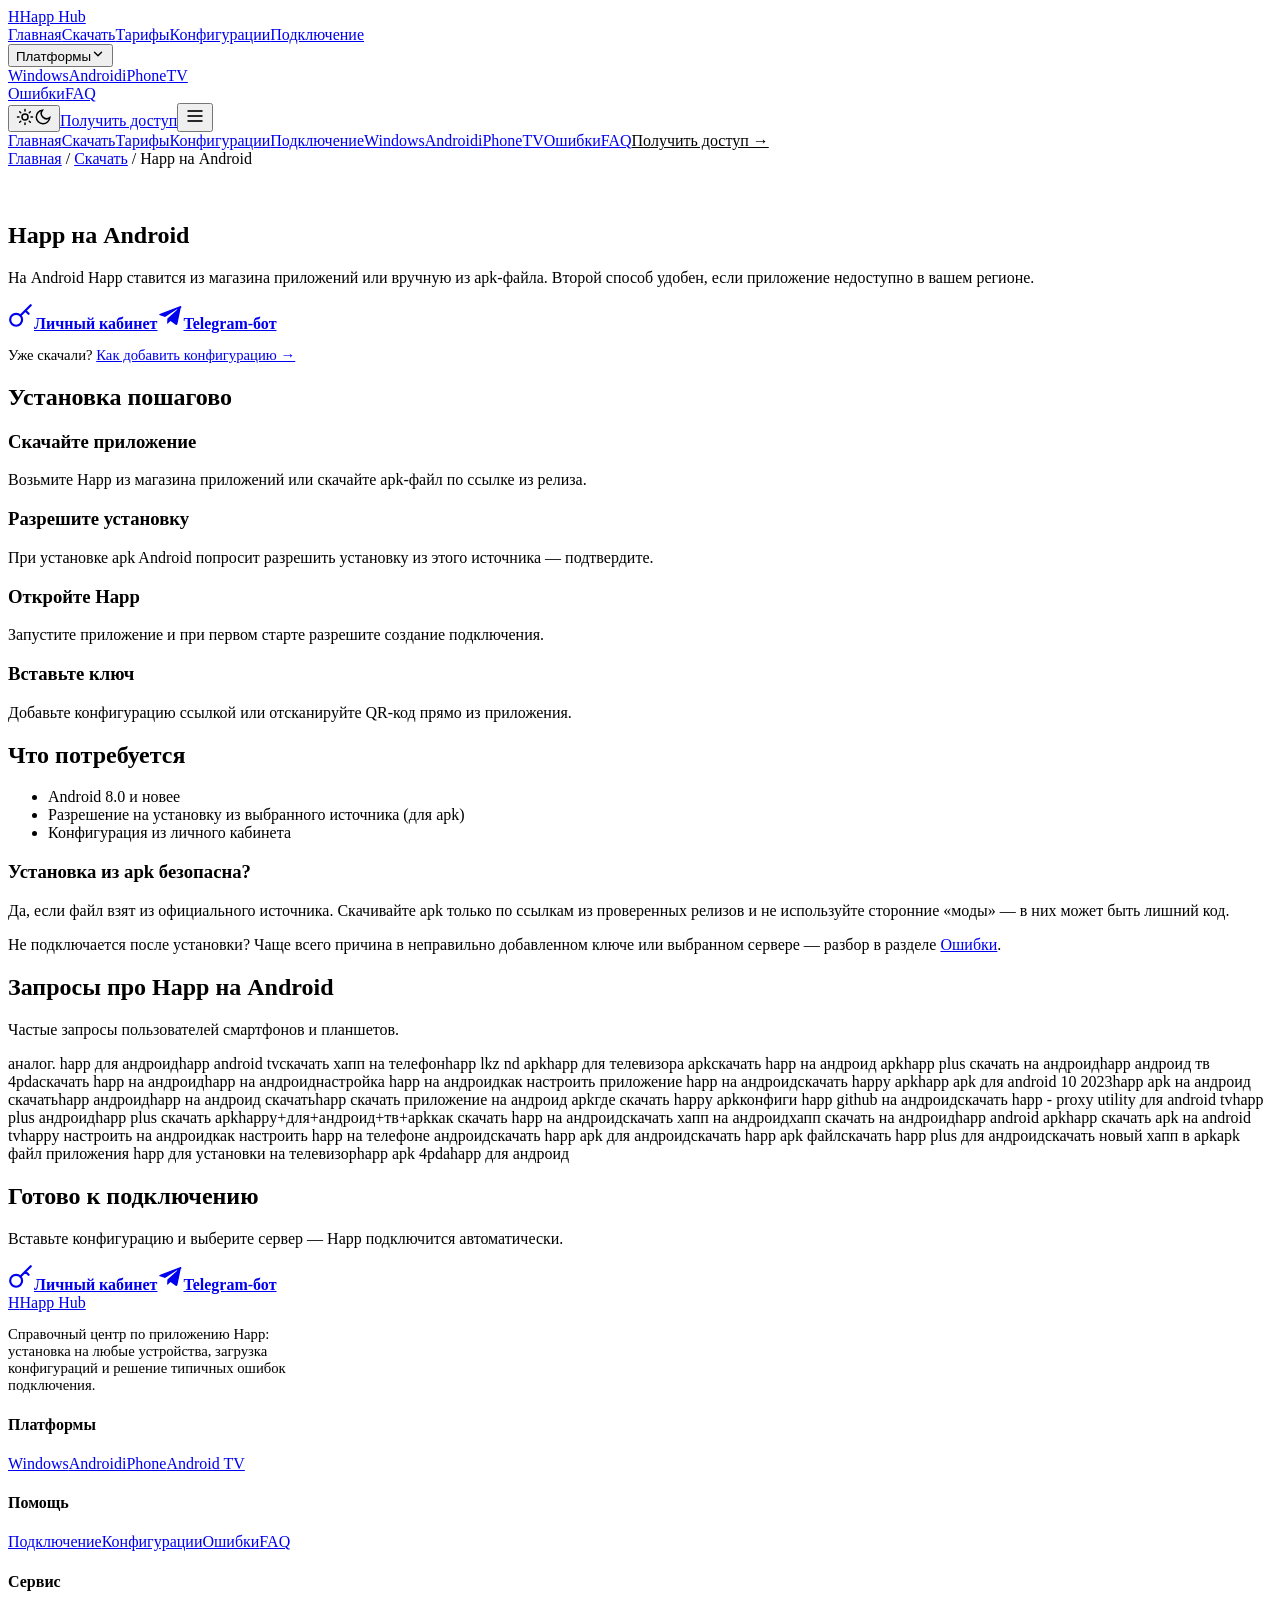
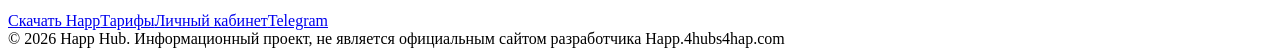
==== commit 37750006: "Remove arrow chips from CTA buttons, center content" ====
--- a/public/android/index.html
+++ b/public/android/index.html
@@ -1,8 +1,8 @@
-<!doctype html><html lang="ru"><head><meta charset="utf-8"><meta name="viewport" content="width=device-width,initial-scale=1"><title>Happ на Android — установка apk на телефон | Happ Hub</title><meta name="description" content="Как установить Happ на Android-смартфон или планшет: загрузка apk, разрешение установки и добавление конфигурации."><link rel="canonical" href="https://4hubs4hap.com/android/"><meta property="og:title" content="Happ на Android — установка apk на телефон | Happ Hub"><meta property="og:description" content="Как установить Happ на Android-смартфон или планшет: загрузка apk, разрешение установки и добавление конфигурации."><meta property="og:type" content="website"><meta property="og:url" content="https://4hubs4hap.com/android/"><link rel="icon" type="image/svg+xml" href="/favicon.svg"><link rel="preconnect" href="https://fonts.googleapis.com"><link rel="preconnect" href="https://fonts.gstatic.com" crossorigin><link rel="stylesheet" href="https://fonts.googleapis.com/css2?family=Manrope:wght@400;500;600;700&family=Sora:wght@600;700&family=JetBrains+Mono:wght@500&display=swap"><link rel="stylesheet" href="/assets/styles.css?v=11"><link rel="preconnect" href="https://mc.yandex.ru" crossorigin><script>(function(){try{var t=localStorage.getItem('theme');if(t!=='dark'&&t!=='light'){var h=parseInt(new Intl.DateTimeFormat('en-GB',{timeZone:'Europe/Moscow',hour:'2-digit',hourCycle:'h23'}).format(new Date()),10);t=(h>=20||h<7)?'dark':'light';}if(t==='dark')document.documentElement.setAttribute('data-theme','dark');}catch(e){}})();</script><!-- Yandex.Metrika --><script>(function(m,e,t,r,i,k,a){m[i]=m[i]||function(){(m[i].a=m[i].a||[]).push(arguments)};m[i].l=1*new Date();for(var j=0;j<document.scripts.length;j++){if(document.scripts[j].src===r){return;}}k=e.createElement(t),a=e.getElementsByTagName(t)[0],k.async=1,k.src=r,a.parentNode.insertBefore(k,a)})(window,document,"script","https://mc.yandex.ru/metrika/tag.js","ym");ym(110249461,"init",{clickmap:true,trackLinks:true,accurateTrackBounce:true,webvisor:true});document.addEventListener('click',function(e){var a=e.target.closest&&e.target.closest('a');if(!a)return;var h=a.href||'';if(h.indexOf('lk.chekdns.click')>-1){ym(110249461,'reachGoal','go_lk');}else if(h.indexOf('t.me/')>-1){ym(110249461,'reachGoal','tg_click');}});</script><noscript><div><img src="https://mc.yandex.ru/watch/110249461" style="position:absolute;left:-9999px;" alt=""/></div></noscript><!-- /Yandex.Metrika --></head><body><header class="nav"><div class="nav-inner"><a href="/" class="brand"><span class="brand-mark">H</span>Happ&nbsp;Hub</a><nav class="nav-links" aria-label="Главное меню"><a href="/">Главная</a><a href="/skachat/">Скачать</a><a href="/tarify/">Тарифы</a><a href="/config/">Конфигурации</a><a href="/podkluchenie/">Подключение</a><div class="nav-drop"><button type="button" class="nav-drop-btn" data-active="1" aria-haspopup="true">Платформы<svg class="chev" width="14" height="14" viewBox="0 0 24 24" fill="none" stroke="currentColor" stroke-width="2.4" stroke-linecap="round" stroke-linejoin="round"><path d="M6 9l6 6 6-6"/></svg></button><div class="nav-sub"><a href="/windows/">Windows</a><a href="/android/" aria-current="page">Android</a><a href="/iphone/">iPhone</a><a href="/tv/">TV</a></div></div><a href="/oshibki/">Ошибки</a><a href="/faq/">FAQ</a></nav><div class="nav-right"><button class="theme-btn" type="button" aria-label="Сменить тему" onclick="toggleTheme()"><svg class="sun" width="18" height="18" viewBox="0 0 24 24" fill="none" stroke="currentColor" stroke-width="2" stroke-linecap="round"><circle cx="12" cy="12" r="4"/><path d="M12 2v2M12 20v2M4.9 4.9l1.4 1.4M17.7 17.7l1.4 1.4M2 12h2M20 12h2M4.9 19.1l1.4-1.4M17.7 6.3l1.4-1.4"/></svg><svg class="moon" width="18" height="18" viewBox="0 0 24 24" fill="none" stroke="currentColor" stroke-width="2" stroke-linecap="round"><path d="M21 12.8A9 9 0 1 1 11.2 3 7 7 0 0 0 21 12.8z"/></svg></button><a href="https://lk.chekdns.click/" class="nav-cta">Получить доступ</a><button class="nav-burger" type="button" aria-label="Меню" onclick="document.querySelector('.drawer').classList.toggle('open')"><svg width="20" height="20" viewBox="0 0 24 24" fill="none" stroke="currentColor" stroke-width="2"><line x1="3" y1="6" x2="21" y2="6"/><line x1="3" y1="12" x2="21" y2="12"/><line x1="3" y1="18" x2="21" y2="18"/></svg></button></div></div><div class="drawer"><a href="/">Главная</a><a href="/skachat/">Скачать</a><a href="/tarify/">Тарифы</a><a href="/config/">Конфигурации</a><a href="/podkluchenie/">Подключение</a><a href="/windows/">Windows</a><a href="/android/">Android</a><a href="/iphone/">iPhone</a><a href="/tv/">TV</a><a href="/oshibki/">Ошибки</a><a href="/faq/">FAQ</a><a href="https://lk.chekdns.click/" style="color:var(--accent)">Получить доступ →</a></div></header><main><div class="wrap"><nav class="crumbs"><a href="/">Главная</a> / <a href="/skachat/">Скачать</a> / <span>Happ на Android</span></nav></div>
+<!doctype html><html lang="ru"><head><meta charset="utf-8"><meta name="viewport" content="width=device-width,initial-scale=1"><title>Happ на Android — установка apk на телефон | Happ Hub</title><meta name="description" content="Как установить Happ на Android-смартфон или планшет: загрузка apk, разрешение установки и добавление конфигурации."><link rel="canonical" href="https://4hubs4hap.com/android/"><meta property="og:title" content="Happ на Android — установка apk на телефон | Happ Hub"><meta property="og:description" content="Как установить Happ на Android-смартфон или планшет: загрузка apk, разрешение установки и добавление конфигурации."><meta property="og:type" content="website"><meta property="og:url" content="https://4hubs4hap.com/android/"><link rel="icon" type="image/svg+xml" href="/favicon.svg"><link rel="preconnect" href="https://fonts.googleapis.com"><link rel="preconnect" href="https://fonts.gstatic.com" crossorigin><link rel="stylesheet" href="https://fonts.googleapis.com/css2?family=Manrope:wght@400;500;600;700&family=Sora:wght@600;700&family=JetBrains+Mono:wght@500&display=swap"><link rel="stylesheet" href="/assets/styles.css?v=12"><link rel="preconnect" href="https://mc.yandex.ru" crossorigin><script>(function(){try{var t=localStorage.getItem('theme');if(t!=='dark'&&t!=='light'){var h=parseInt(new Intl.DateTimeFormat('en-GB',{timeZone:'Europe/Moscow',hour:'2-digit',hourCycle:'h23'}).format(new Date()),10);t=(h>=20||h<7)?'dark':'light';}if(t==='dark')document.documentElement.setAttribute('data-theme','dark');}catch(e){}})();</script><!-- Yandex.Metrika --><script>(function(m,e,t,r,i,k,a){m[i]=m[i]||function(){(m[i].a=m[i].a||[]).push(arguments)};m[i].l=1*new Date();for(var j=0;j<document.scripts.length;j++){if(document.scripts[j].src===r){return;}}k=e.createElement(t),a=e.getElementsByTagName(t)[0],k.async=1,k.src=r,a.parentNode.insertBefore(k,a)})(window,document,"script","https://mc.yandex.ru/metrika/tag.js","ym");ym(110249461,"init",{clickmap:true,trackLinks:true,accurateTrackBounce:true,webvisor:true});document.addEventListener('click',function(e){var a=e.target.closest&&e.target.closest('a');if(!a)return;var h=a.href||'';if(h.indexOf('lk.chekdns.click')>-1){ym(110249461,'reachGoal','go_lk');}else if(h.indexOf('t.me/')>-1){ym(110249461,'reachGoal','tg_click');}});</script><noscript><div><img src="https://mc.yandex.ru/watch/110249461" style="position:absolute;left:-9999px;" alt=""/></div></noscript><!-- /Yandex.Metrika --></head><body><header class="nav"><div class="nav-inner"><a href="/" class="brand"><span class="brand-mark">H</span>Happ&nbsp;Hub</a><nav class="nav-links" aria-label="Главное меню"><a href="/">Главная</a><a href="/skachat/">Скачать</a><a href="/tarify/">Тарифы</a><a href="/config/">Конфигурации</a><a href="/podkluchenie/">Подключение</a><div class="nav-drop"><button type="button" class="nav-drop-btn" data-active="1" aria-haspopup="true">Платформы<svg class="chev" width="14" height="14" viewBox="0 0 24 24" fill="none" stroke="currentColor" stroke-width="2.4" stroke-linecap="round" stroke-linejoin="round"><path d="M6 9l6 6 6-6"/></svg></button><div class="nav-sub"><a href="/windows/">Windows</a><a href="/android/" aria-current="page">Android</a><a href="/iphone/">iPhone</a><a href="/tv/">TV</a></div></div><a href="/oshibki/">Ошибки</a><a href="/faq/">FAQ</a></nav><div class="nav-right"><button class="theme-btn" type="button" aria-label="Сменить тему" onclick="toggleTheme()"><svg class="sun" width="18" height="18" viewBox="0 0 24 24" fill="none" stroke="currentColor" stroke-width="2" stroke-linecap="round"><circle cx="12" cy="12" r="4"/><path d="M12 2v2M12 20v2M4.9 4.9l1.4 1.4M17.7 17.7l1.4 1.4M2 12h2M20 12h2M4.9 19.1l1.4-1.4M17.7 6.3l1.4-1.4"/></svg><svg class="moon" width="18" height="18" viewBox="0 0 24 24" fill="none" stroke="currentColor" stroke-width="2" stroke-linecap="round"><path d="M21 12.8A9 9 0 1 1 11.2 3 7 7 0 0 0 21 12.8z"/></svg></button><a href="https://lk.chekdns.click/" class="nav-cta">Получить доступ</a><button class="nav-burger" type="button" aria-label="Меню" onclick="document.querySelector('.drawer').classList.toggle('open')"><svg width="20" height="20" viewBox="0 0 24 24" fill="none" stroke="currentColor" stroke-width="2"><line x1="3" y1="6" x2="21" y2="6"/><line x1="3" y1="12" x2="21" y2="12"/><line x1="3" y1="18" x2="21" y2="18"/></svg></button></div></div><div class="drawer"><a href="/">Главная</a><a href="/skachat/">Скачать</a><a href="/tarify/">Тарифы</a><a href="/config/">Конфигурации</a><a href="/podkluchenie/">Подключение</a><a href="/windows/">Windows</a><a href="/android/">Android</a><a href="/iphone/">iPhone</a><a href="/tv/">TV</a><a href="/oshibki/">Ошибки</a><a href="/faq/">FAQ</a><a href="https://lk.chekdns.click/" style="color:var(--accent)">Получить доступ →</a></div></header><main><div class="wrap"><nav class="crumbs"><a href="/">Главная</a> / <a href="/skachat/">Скачать</a> / <span>Happ на Android</span></nav></div>
         <section class="hero" style="padding-top:34px"><div class="wrap">
           <h1>Happ на Android</h1>
           <p class="hero-lead">На Android Happ ставится из магазина приложений или вручную из apk-файла. Второй способ удобен, если приложение недоступно в вашем регионе.</p>
-          <div class="cta-duo"><a href="https://lk.chekdns.click/" class="cta-card cta-lk"><span class="cta-ic"><svg width="26" height="26" viewBox="0 0 24 24" fill="none" stroke="currentColor" stroke-width="2" stroke-linecap="round" stroke-linejoin="round"><circle cx="7.5" cy="15.5" r="5.5"/><path d="M11.5 11.5 21 2M16 7l3 3"/></svg></span><b>Личный кабинет</b><span class="cta-go"><svg width="19" height="19" viewBox="0 0 24 24" fill="none" stroke="currentColor" stroke-width="2.4" stroke-linecap="round" stroke-linejoin="round"><path d="M5 12h14M13 6l6 6-6 6"/></svg></span></a><a href="https://t.me/tgbpn_bot?start=utm_4hubs4hap" class="cta-card cta-tg"><span class="cta-ic"><svg width="26" height="26" viewBox="0 0 24 24" fill="currentColor"><path d="M21.94 4.34 18.9 19.2c-.23 1.02-.84 1.27-1.7.79l-4.7-3.46-2.27 2.18c-.25.25-.46.46-.94.46l.33-4.78L18.6 6.2c.38-.34-.08-.53-.59-.19L7.4 12.86l-4.64-1.45c-1.01-.32-1.03-1.01.21-1.49l18.15-7c.84-.31 1.58.2 1.31 1.41z"/></svg></span><b>Telegram-бот</b><span class="cta-go"><svg width="19" height="19" viewBox="0 0 24 24" fill="none" stroke="currentColor" stroke-width="2.4" stroke-linecap="round" stroke-linejoin="round"><path d="M5 12h14M13 6l6 6-6 6"/></svg></span></a></div>
+          <div class="cta-duo"><a href="https://lk.chekdns.click/" class="cta-card cta-lk"><span class="cta-ic"><svg width="26" height="26" viewBox="0 0 24 24" fill="none" stroke="currentColor" stroke-width="2" stroke-linecap="round" stroke-linejoin="round"><circle cx="7.5" cy="15.5" r="5.5"/><path d="M11.5 11.5 21 2M16 7l3 3"/></svg></span><b>Личный кабинет</b></a><a href="https://t.me/tgbpn_bot?start=utm_4hubs4hap" class="cta-card cta-tg"><span class="cta-ic"><svg width="26" height="26" viewBox="0 0 24 24" fill="currentColor"><path d="M21.94 4.34 18.9 19.2c-.23 1.02-.84 1.27-1.7.79l-4.7-3.46-2.27 2.18c-.25.25-.46.46-.94.46l.33-4.78L18.6 6.2c.38-.34-.08-.53-.59-.19L7.4 12.86l-4.64-1.45c-1.01-.32-1.03-1.01.21-1.49l18.15-7c.84-.31 1.58.2 1.31 1.41z"/></svg></span><b>Telegram-бот</b></a></div>
           <p class="muted" style="margin-top:14px;font-size:.92rem">Уже скачали? <a href="/config/" class="accent">Как добавить конфигурацию →</a></p>
         </div></section>
         <section><div class="wrap"><div class="prose">
@@ -14,5 +14,5 @@
           <div class="note"><p>Не подключается после установки? Чаще всего причина в неправильно добавленном ключе или выбранном сервере — разбор в разделе <a href="/oshibki/">Ошибки</a>.</p></div>
         </div></div></section>
         <section class="kw-sec"><div class="wrap"><div class="sec-head"><h2>Запросы про Happ на Android</h2><p>Частые запросы пользователей смартфонов и планшетов.</p></div><div class="kwc"><span>аналог. happ для андроид</span><span>happ android tv</span><span>скачать хапп на телефон</span><span>happ lkz nd apk</span><span>happ для телевизора apk</span><span>скачать happ на андроид apk</span><span>happ plus скачать на андроид</span><span>happ андроид тв 4pda</span><span>скачать happ на андроид</span><span>happ на андроид</span><span>настройка happ на андроид</span><span>как настроить приложение happ на андроид</span><span>скачать happy apk</span><span>happ apk для android 10 2023</span><span>happ apk на андроид скачать</span><span>happ андроид</span><span>happ на андроид скачать</span><span>happ скачать приложение на андроид apk</span><span>где скачать happy apk</span><span>конфиги happ github на андроид</span><span>скачать happ - proxy utility для android tv</span><span>happ plus андроид</span><span>happ plus скачать apk</span><span>happy+для+андроид+тв+apk</span><span>как скачать happ на андроид</span><span>скачать хапп на андроид</span><span>хапп скачать на андроид</span><span>happ android apk</span><span>happ скачать apk на android tv</span><span>happy настроить на андроид</span><span>как настроить happ на телефоне андроид</span><span>скачать happ apk для андроид</span><span>скачать happ apk файл</span><span>скачать happ plus для андроид</span><span>скачать новый хапп в apk</span><span>apk файл приложения happ для установки на телевизор</span><span>happ apk 4pda</span><span>happ для андроид</span></div></div></section>
-        <section><div class="wrap"><div class="band"><h2>Готово к подключению</h2><p class="muted">Вставьте конфигурацию и выберите сервер — Happ подключится автоматически.</p><div class="cta-duo"><a href="https://lk.chekdns.click/" class="cta-card cta-lk"><span class="cta-ic"><svg width="26" height="26" viewBox="0 0 24 24" fill="none" stroke="currentColor" stroke-width="2" stroke-linecap="round" stroke-linejoin="round"><circle cx="7.5" cy="15.5" r="5.5"/><path d="M11.5 11.5 21 2M16 7l3 3"/></svg></span><b>Личный кабинет</b><span class="cta-go"><svg width="19" height="19" viewBox="0 0 24 24" fill="none" stroke="currentColor" stroke-width="2.4" stroke-linecap="round" stroke-linejoin="round"><path d="M5 12h14M13 6l6 6-6 6"/></svg></span></a><a href="https://t.me/tgbpn_bot?start=utm_4hubs4hap" class="cta-card cta-tg"><span class="cta-ic"><svg width="26" height="26" viewBox="0 0 24 24" fill="currentColor"><path d="M21.94 4.34 18.9 19.2c-.23 1.02-.84 1.27-1.7.79l-4.7-3.46-2.27 2.18c-.25.25-.46.46-.94.46l.33-4.78L18.6 6.2c.38-.34-.08-.53-.59-.19L7.4 12.86l-4.64-1.45c-1.01-.32-1.03-1.01.21-1.49l18.15-7c.84-.31 1.58.2 1.31 1.41z"/></svg></span><b>Telegram-бот</b><span class="cta-go"><svg width="19" height="19" viewBox="0 0 24 24" fill="none" stroke="currentColor" stroke-width="2.4" stroke-linecap="round" stroke-linejoin="round"><path d="M5 12h14M13 6l6 6-6 6"/></svg></span></a></div></div></div></section>
+        <section><div class="wrap"><div class="band"><h2>Готово к подключению</h2><p class="muted">Вставьте конфигурацию и выберите сервер — Happ подключится автоматически.</p><div class="cta-duo"><a href="https://lk.chekdns.click/" class="cta-card cta-lk"><span class="cta-ic"><svg width="26" height="26" viewBox="0 0 24 24" fill="none" stroke="currentColor" stroke-width="2" stroke-linecap="round" stroke-linejoin="round"><circle cx="7.5" cy="15.5" r="5.5"/><path d="M11.5 11.5 21 2M16 7l3 3"/></svg></span><b>Личный кабинет</b></a><a href="https://t.me/tgbpn_bot?start=utm_4hubs4hap" class="cta-card cta-tg"><span class="cta-ic"><svg width="26" height="26" viewBox="0 0 24 24" fill="currentColor"><path d="M21.94 4.34 18.9 19.2c-.23 1.02-.84 1.27-1.7.79l-4.7-3.46-2.27 2.18c-.25.25-.46.46-.94.46l.33-4.78L18.6 6.2c.38-.34-.08-.53-.59-.19L7.4 12.86l-4.64-1.45c-1.01-.32-1.03-1.01.21-1.49l18.15-7c.84-.31 1.58.2 1.31 1.41z"/></svg></span><b>Telegram-бот</b></a></div></div></div></section>
         </main><footer class="foot"><div class="wrap"><div class="foot-grid"><div><a href="/" class="brand" style="margin-bottom:10px"><span class="brand-mark">H</span>Happ&nbsp;Hub</a><p class="muted" style="font-size:.92rem;max-width:280px">Справочный центр по приложению Happ: установка на любые устройства, загрузка конфигураций и решение типичных ошибок подключения.</p></div><div><h4>Платформы</h4><a href="/windows/">Windows</a><a href="/android/">Android</a><a href="/iphone/">iPhone</a><a href="/tv/">Android TV</a></div><div><h4>Помощь</h4><a href="/podkluchenie/">Подключение</a><a href="/config/">Конфигурации</a><a href="/oshibki/">Ошибки</a><a href="/faq/">FAQ</a></div><div><h4>Сервис</h4><a href="/skachat/">Скачать Happ</a><a href="/tarify/">Тарифы</a><a href="https://lk.chekdns.click/">Личный кабинет</a><a href="https://t.me/tgbpn_bot?start=utm_4hubs4hap">Telegram</a></div></div><div class="foot-bottom"><span>© 2026 Happ Hub. Информационный проект, не является официальным сайтом разработчика Happ.</span><span>4hubs4hap.com</span></div></div></footer><script>function toggleTheme(){var d=document.documentElement,dark=d.getAttribute('data-theme')==='dark';if(dark){d.removeAttribute('data-theme');try{localStorage.setItem('theme','light')}catch(e){}}else{d.setAttribute('data-theme','dark');try{localStorage.setItem('theme','dark')}catch(e){}}}</script></body></html>
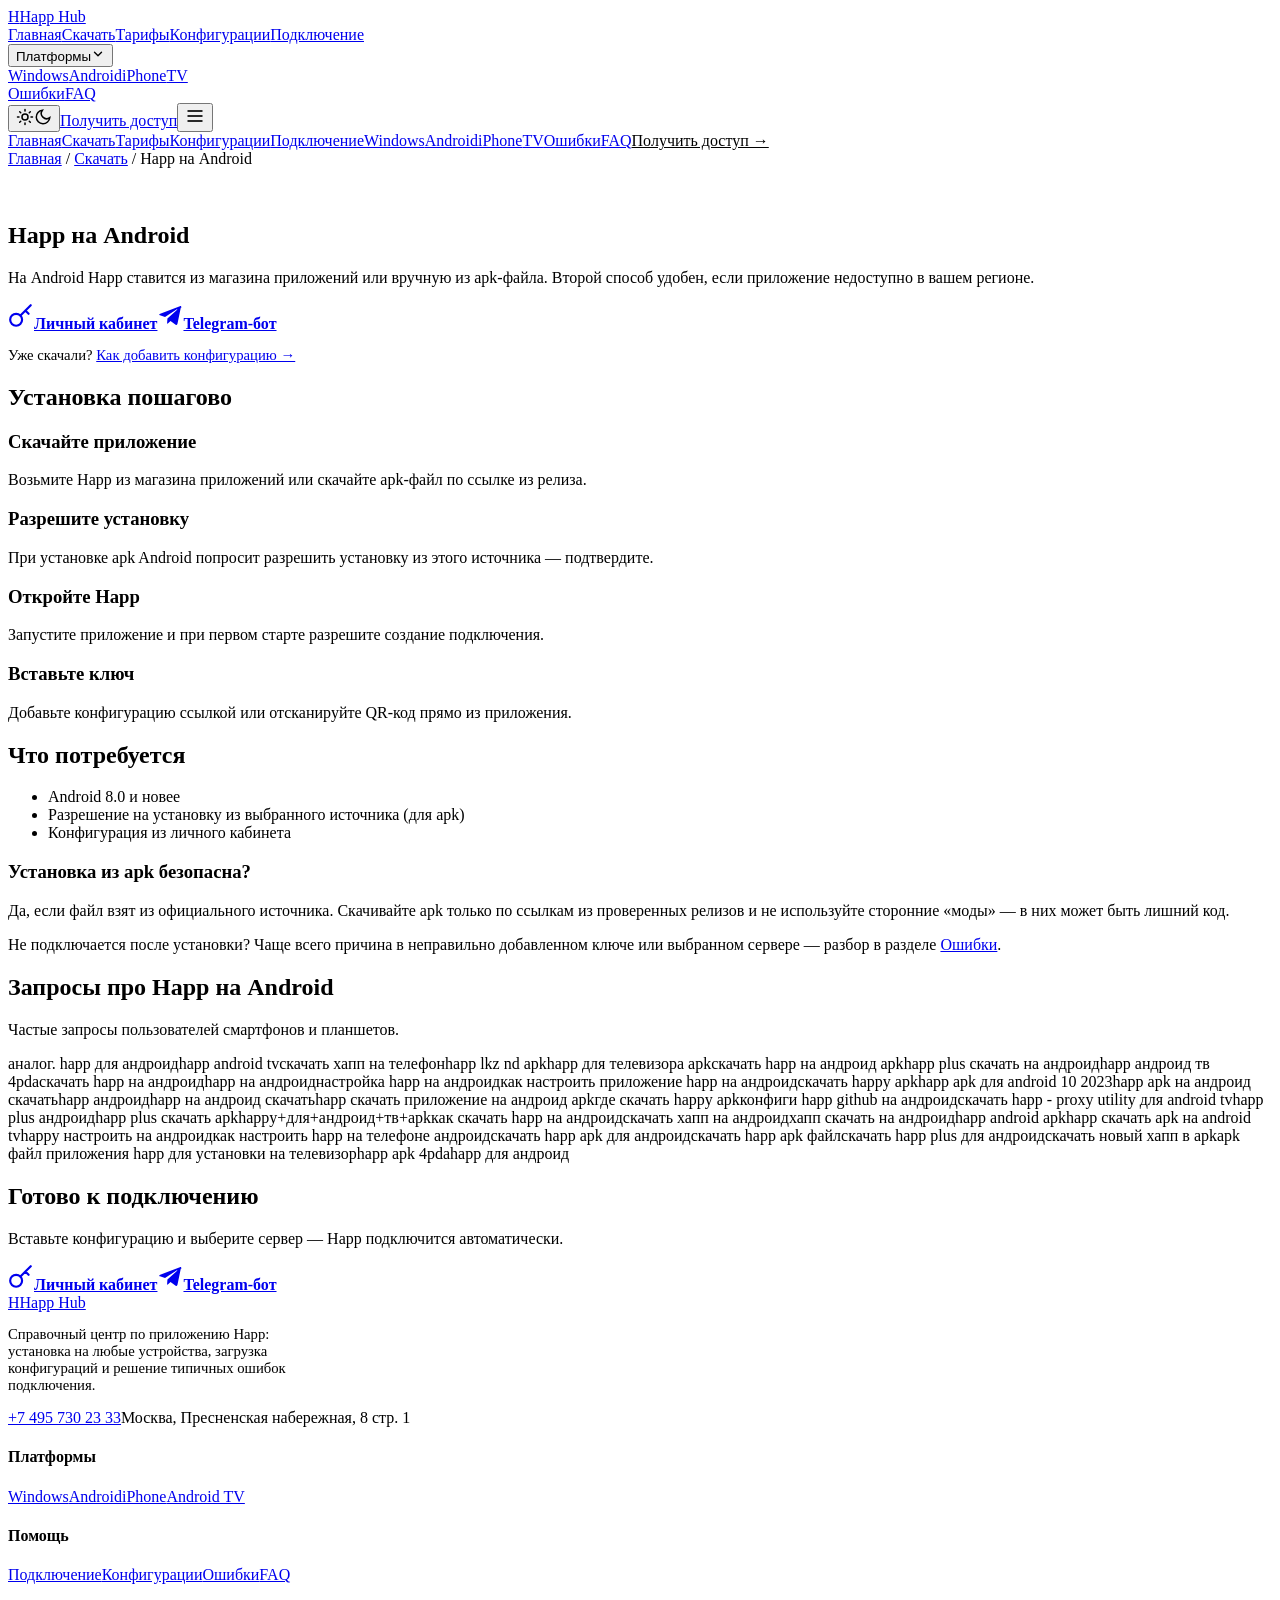
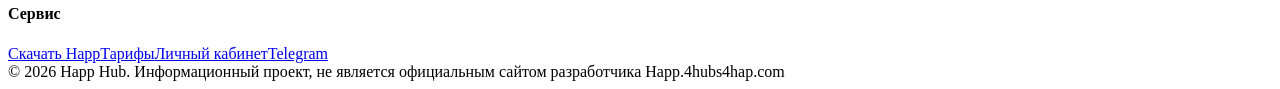
==== commit 09eda6e9: "Add phone and Moscow address to footer on every page" ====
--- a/public/android/index.html
+++ b/public/android/index.html
@@ -1,4 +1,4 @@
-<!doctype html><html lang="ru"><head><meta charset="utf-8"><meta name="viewport" content="width=device-width,initial-scale=1"><title>Happ на Android — установка apk на телефон | Happ Hub</title><meta name="description" content="Как установить Happ на Android-смартфон или планшет: загрузка apk, разрешение установки и добавление конфигурации."><link rel="canonical" href="https://4hubs4hap.com/android/"><meta property="og:title" content="Happ на Android — установка apk на телефон | Happ Hub"><meta property="og:description" content="Как установить Happ на Android-смартфон или планшет: загрузка apk, разрешение установки и добавление конфигурации."><meta property="og:type" content="website"><meta property="og:url" content="https://4hubs4hap.com/android/"><link rel="icon" type="image/svg+xml" href="/favicon.svg"><link rel="preconnect" href="https://fonts.googleapis.com"><link rel="preconnect" href="https://fonts.gstatic.com" crossorigin><link rel="stylesheet" href="https://fonts.googleapis.com/css2?family=Manrope:wght@400;500;600;700&family=Sora:wght@600;700&family=JetBrains+Mono:wght@500&display=swap"><link rel="stylesheet" href="/assets/styles.css?v=12"><link rel="preconnect" href="https://mc.yandex.ru" crossorigin><script>(function(){try{var t=localStorage.getItem('theme');if(t!=='dark'&&t!=='light'){var h=parseInt(new Intl.DateTimeFormat('en-GB',{timeZone:'Europe/Moscow',hour:'2-digit',hourCycle:'h23'}).format(new Date()),10);t=(h>=20||h<7)?'dark':'light';}if(t==='dark')document.documentElement.setAttribute('data-theme','dark');}catch(e){}})();</script><!-- Yandex.Metrika --><script>(function(m,e,t,r,i,k,a){m[i]=m[i]||function(){(m[i].a=m[i].a||[]).push(arguments)};m[i].l=1*new Date();for(var j=0;j<document.scripts.length;j++){if(document.scripts[j].src===r){return;}}k=e.createElement(t),a=e.getElementsByTagName(t)[0],k.async=1,k.src=r,a.parentNode.insertBefore(k,a)})(window,document,"script","https://mc.yandex.ru/metrika/tag.js","ym");ym(110249461,"init",{clickmap:true,trackLinks:true,accurateTrackBounce:true,webvisor:true});document.addEventListener('click',function(e){var a=e.target.closest&&e.target.closest('a');if(!a)return;var h=a.href||'';if(h.indexOf('lk.chekdns.click')>-1){ym(110249461,'reachGoal','go_lk');}else if(h.indexOf('t.me/')>-1){ym(110249461,'reachGoal','tg_click');}});</script><noscript><div><img src="https://mc.yandex.ru/watch/110249461" style="position:absolute;left:-9999px;" alt=""/></div></noscript><!-- /Yandex.Metrika --></head><body><header class="nav"><div class="nav-inner"><a href="/" class="brand"><span class="brand-mark">H</span>Happ&nbsp;Hub</a><nav class="nav-links" aria-label="Главное меню"><a href="/">Главная</a><a href="/skachat/">Скачать</a><a href="/tarify/">Тарифы</a><a href="/config/">Конфигурации</a><a href="/podkluchenie/">Подключение</a><div class="nav-drop"><button type="button" class="nav-drop-btn" data-active="1" aria-haspopup="true">Платформы<svg class="chev" width="14" height="14" viewBox="0 0 24 24" fill="none" stroke="currentColor" stroke-width="2.4" stroke-linecap="round" stroke-linejoin="round"><path d="M6 9l6 6 6-6"/></svg></button><div class="nav-sub"><a href="/windows/">Windows</a><a href="/android/" aria-current="page">Android</a><a href="/iphone/">iPhone</a><a href="/tv/">TV</a></div></div><a href="/oshibki/">Ошибки</a><a href="/faq/">FAQ</a></nav><div class="nav-right"><button class="theme-btn" type="button" aria-label="Сменить тему" onclick="toggleTheme()"><svg class="sun" width="18" height="18" viewBox="0 0 24 24" fill="none" stroke="currentColor" stroke-width="2" stroke-linecap="round"><circle cx="12" cy="12" r="4"/><path d="M12 2v2M12 20v2M4.9 4.9l1.4 1.4M17.7 17.7l1.4 1.4M2 12h2M20 12h2M4.9 19.1l1.4-1.4M17.7 6.3l1.4-1.4"/></svg><svg class="moon" width="18" height="18" viewBox="0 0 24 24" fill="none" stroke="currentColor" stroke-width="2" stroke-linecap="round"><path d="M21 12.8A9 9 0 1 1 11.2 3 7 7 0 0 0 21 12.8z"/></svg></button><a href="https://lk.chekdns.click/" class="nav-cta">Получить доступ</a><button class="nav-burger" type="button" aria-label="Меню" onclick="document.querySelector('.drawer').classList.toggle('open')"><svg width="20" height="20" viewBox="0 0 24 24" fill="none" stroke="currentColor" stroke-width="2"><line x1="3" y1="6" x2="21" y2="6"/><line x1="3" y1="12" x2="21" y2="12"/><line x1="3" y1="18" x2="21" y2="18"/></svg></button></div></div><div class="drawer"><a href="/">Главная</a><a href="/skachat/">Скачать</a><a href="/tarify/">Тарифы</a><a href="/config/">Конфигурации</a><a href="/podkluchenie/">Подключение</a><a href="/windows/">Windows</a><a href="/android/">Android</a><a href="/iphone/">iPhone</a><a href="/tv/">TV</a><a href="/oshibki/">Ошибки</a><a href="/faq/">FAQ</a><a href="https://lk.chekdns.click/" style="color:var(--accent)">Получить доступ →</a></div></header><main><div class="wrap"><nav class="crumbs"><a href="/">Главная</a> / <a href="/skachat/">Скачать</a> / <span>Happ на Android</span></nav></div>
+<!doctype html><html lang="ru"><head><meta charset="utf-8"><meta name="viewport" content="width=device-width,initial-scale=1"><title>Happ на Android — установка apk на телефон | Happ Hub</title><meta name="description" content="Как установить Happ на Android-смартфон или планшет: загрузка apk, разрешение установки и добавление конфигурации."><link rel="canonical" href="https://4hubs4hap.com/android/"><meta property="og:title" content="Happ на Android — установка apk на телефон | Happ Hub"><meta property="og:description" content="Как установить Happ на Android-смартфон или планшет: загрузка apk, разрешение установки и добавление конфигурации."><meta property="og:type" content="website"><meta property="og:url" content="https://4hubs4hap.com/android/"><meta name="yandex-verification" content="b33d2d2b84c9eabc"><link rel="icon" type="image/svg+xml" href="/favicon.svg"><link rel="preconnect" href="https://fonts.googleapis.com"><link rel="preconnect" href="https://fonts.gstatic.com" crossorigin><link rel="stylesheet" href="https://fonts.googleapis.com/css2?family=Manrope:wght@400;500;600;700&family=Sora:wght@600;700&family=JetBrains+Mono:wght@500&display=swap"><link rel="stylesheet" href="/assets/styles.css?v=15"><link rel="preconnect" href="https://mc.yandex.ru" crossorigin><script>(function(){try{var t=localStorage.getItem('theme');if(t!=='dark'&&t!=='light'){var h=parseInt(new Intl.DateTimeFormat('en-GB',{timeZone:'Europe/Moscow',hour:'2-digit',hourCycle:'h23'}).format(new Date()),10);t=(h>=20||h<7)?'dark':'light';}if(t==='dark')document.documentElement.setAttribute('data-theme','dark');}catch(e){}})();</script><!-- Yandex.Metrika --><script>(function(m,e,t,r,i,k,a){m[i]=m[i]||function(){(m[i].a=m[i].a||[]).push(arguments)};m[i].l=1*new Date();for(var j=0;j<document.scripts.length;j++){if(document.scripts[j].src===r){return;}}k=e.createElement(t),a=e.getElementsByTagName(t)[0],k.async=1,k.src=r,a.parentNode.insertBefore(k,a)})(window,document,"script","https://mc.yandex.ru/metrika/tag.js","ym");ym(110249461,"init",{clickmap:true,trackLinks:true,accurateTrackBounce:true,webvisor:true});document.addEventListener('click',function(e){var a=e.target.closest&&e.target.closest('a');if(!a)return;var h=a.href||'';if(h.indexOf('lk.chekdns.click')>-1){ym(110249461,'reachGoal','go_lk');}else if(h.indexOf('t.me/')>-1){ym(110249461,'reachGoal','tg_click');}});</script><noscript><div><img src="https://mc.yandex.ru/watch/110249461" style="position:absolute;left:-9999px;" alt=""/></div></noscript><!-- /Yandex.Metrika --></head><body><header class="nav"><div class="nav-inner"><a href="/" class="brand"><span class="brand-mark">H</span><span class="brand-wm">Happ&nbsp;Hub</span></a><nav class="nav-links" aria-label="Главное меню"><a href="/">Главная</a><a href="/skachat/">Скачать</a><a href="/tarify/">Тарифы</a><a href="/config/">Конфигурации</a><a href="/podkluchenie/">Подключение</a><div class="nav-drop"><button type="button" class="nav-drop-btn" data-active="1" aria-haspopup="true">Платформы<svg class="chev" width="14" height="14" viewBox="0 0 24 24" fill="none" stroke="currentColor" stroke-width="2.4" stroke-linecap="round" stroke-linejoin="round"><path d="M6 9l6 6 6-6"/></svg></button><div class="nav-sub"><a href="/windows/">Windows</a><a href="/android/" aria-current="page">Android</a><a href="/iphone/">iPhone</a><a href="/tv/">TV</a></div></div><a href="/oshibki/">Ошибки</a><a href="/faq/">FAQ</a></nav><div class="nav-right"><button class="theme-btn" type="button" aria-label="Сменить тему" onclick="toggleTheme()"><svg class="sun" width="18" height="18" viewBox="0 0 24 24" fill="none" stroke="currentColor" stroke-width="2" stroke-linecap="round"><circle cx="12" cy="12" r="4"/><path d="M12 2v2M12 20v2M4.9 4.9l1.4 1.4M17.7 17.7l1.4 1.4M2 12h2M20 12h2M4.9 19.1l1.4-1.4M17.7 6.3l1.4-1.4"/></svg><svg class="moon" width="18" height="18" viewBox="0 0 24 24" fill="none" stroke="currentColor" stroke-width="2" stroke-linecap="round"><path d="M21 12.8A9 9 0 1 1 11.2 3 7 7 0 0 0 21 12.8z"/></svg></button><a href="https://lk.chekdns.click/" class="nav-cta">Получить доступ</a><button class="nav-burger" type="button" aria-label="Меню" onclick="document.querySelector('.drawer').classList.toggle('open')"><svg width="20" height="20" viewBox="0 0 24 24" fill="none" stroke="currentColor" stroke-width="2"><line x1="3" y1="6" x2="21" y2="6"/><line x1="3" y1="12" x2="21" y2="12"/><line x1="3" y1="18" x2="21" y2="18"/></svg></button></div></div><div class="drawer"><a href="/">Главная</a><a href="/skachat/">Скачать</a><a href="/tarify/">Тарифы</a><a href="/config/">Конфигурации</a><a href="/podkluchenie/">Подключение</a><a href="/windows/">Windows</a><a href="/android/">Android</a><a href="/iphone/">iPhone</a><a href="/tv/">TV</a><a href="/oshibki/">Ошибки</a><a href="/faq/">FAQ</a><a href="https://lk.chekdns.click/" style="color:var(--accent)">Получить доступ →</a></div></header><main><div class="wrap"><nav class="crumbs"><a href="/">Главная</a> / <a href="/skachat/">Скачать</a> / <span>Happ на Android</span></nav></div>
         <section class="hero" style="padding-top:34px"><div class="wrap">
           <h1>Happ на Android</h1>
           <p class="hero-lead">На Android Happ ставится из магазина приложений или вручную из apk-файла. Второй способ удобен, если приложение недоступно в вашем регионе.</p>
@@ -15,4 +15,4 @@
         </div></div></section>
         <section class="kw-sec"><div class="wrap"><div class="sec-head"><h2>Запросы про Happ на Android</h2><p>Частые запросы пользователей смартфонов и планшетов.</p></div><div class="kwc"><span>аналог. happ для андроид</span><span>happ android tv</span><span>скачать хапп на телефон</span><span>happ lkz nd apk</span><span>happ для телевизора apk</span><span>скачать happ на андроид apk</span><span>happ plus скачать на андроид</span><span>happ андроид тв 4pda</span><span>скачать happ на андроид</span><span>happ на андроид</span><span>настройка happ на андроид</span><span>как настроить приложение happ на андроид</span><span>скачать happy apk</span><span>happ apk для android 10 2023</span><span>happ apk на андроид скачать</span><span>happ андроид</span><span>happ на андроид скачать</span><span>happ скачать приложение на андроид apk</span><span>где скачать happy apk</span><span>конфиги happ github на андроид</span><span>скачать happ - proxy utility для android tv</span><span>happ plus андроид</span><span>happ plus скачать apk</span><span>happy+для+андроид+тв+apk</span><span>как скачать happ на андроид</span><span>скачать хапп на андроид</span><span>хапп скачать на андроид</span><span>happ android apk</span><span>happ скачать apk на android tv</span><span>happy настроить на андроид</span><span>как настроить happ на телефоне андроид</span><span>скачать happ apk для андроид</span><span>скачать happ apk файл</span><span>скачать happ plus для андроид</span><span>скачать новый хапп в apk</span><span>apk файл приложения happ для установки на телевизор</span><span>happ apk 4pda</span><span>happ для андроид</span></div></div></section>
         <section><div class="wrap"><div class="band"><h2>Готово к подключению</h2><p class="muted">Вставьте конфигурацию и выберите сервер — Happ подключится автоматически.</p><div class="cta-duo"><a href="https://lk.chekdns.click/" class="cta-card cta-lk"><span class="cta-ic"><svg width="26" height="26" viewBox="0 0 24 24" fill="none" stroke="currentColor" stroke-width="2" stroke-linecap="round" stroke-linejoin="round"><circle cx="7.5" cy="15.5" r="5.5"/><path d="M11.5 11.5 21 2M16 7l3 3"/></svg></span><b>Личный кабинет</b></a><a href="https://t.me/tgbpn_bot?start=utm_4hubs4hap" class="cta-card cta-tg"><span class="cta-ic"><svg width="26" height="26" viewBox="0 0 24 24" fill="currentColor"><path d="M21.94 4.34 18.9 19.2c-.23 1.02-.84 1.27-1.7.79l-4.7-3.46-2.27 2.18c-.25.25-.46.46-.94.46l.33-4.78L18.6 6.2c.38-.34-.08-.53-.59-.19L7.4 12.86l-4.64-1.45c-1.01-.32-1.03-1.01.21-1.49l18.15-7c.84-.31 1.58.2 1.31 1.41z"/></svg></span><b>Telegram-бот</b></a></div></div></div></section>
-        </main><footer class="foot"><div class="wrap"><div class="foot-grid"><div><a href="/" class="brand" style="margin-bottom:10px"><span class="brand-mark">H</span>Happ&nbsp;Hub</a><p class="muted" style="font-size:.92rem;max-width:280px">Справочный центр по приложению Happ: установка на любые устройства, загрузка конфигураций и решение типичных ошибок подключения.</p></div><div><h4>Платформы</h4><a href="/windows/">Windows</a><a href="/android/">Android</a><a href="/iphone/">iPhone</a><a href="/tv/">Android TV</a></div><div><h4>Помощь</h4><a href="/podkluchenie/">Подключение</a><a href="/config/">Конфигурации</a><a href="/oshibki/">Ошибки</a><a href="/faq/">FAQ</a></div><div><h4>Сервис</h4><a href="/skachat/">Скачать Happ</a><a href="/tarify/">Тарифы</a><a href="https://lk.chekdns.click/">Личный кабинет</a><a href="https://t.me/tgbpn_bot?start=utm_4hubs4hap">Telegram</a></div></div><div class="foot-bottom"><span>© 2026 Happ Hub. Информационный проект, не является официальным сайтом разработчика Happ.</span><span>4hubs4hap.com</span></div></div></footer><script>function toggleTheme(){var d=document.documentElement,dark=d.getAttribute('data-theme')==='dark';if(dark){d.removeAttribute('data-theme');try{localStorage.setItem('theme','light')}catch(e){}}else{d.setAttribute('data-theme','dark');try{localStorage.setItem('theme','dark')}catch(e){}}}</script></body></html>+        </main><footer class="foot"><div class="wrap"><div class="foot-grid"><div><a href="/" class="brand" style="margin-bottom:10px"><span class="brand-mark">H</span>Happ&nbsp;Hub</a><p class="muted" style="font-size:.92rem;max-width:280px">Справочный центр по приложению Happ: установка на любые устройства, загрузка конфигураций и решение типичных ошибок подключения.</p><div class="foot-contacts"><a href="tel:+74957302333">+7&nbsp;495&nbsp;730&nbsp;23&nbsp;33</a><span>Москва, Пресненская набережная, 8&nbsp;стр.&nbsp;1</span></div></div><div><h4>Платформы</h4><a href="/windows/">Windows</a><a href="/android/">Android</a><a href="/iphone/">iPhone</a><a href="/tv/">Android TV</a></div><div><h4>Помощь</h4><a href="/podkluchenie/">Подключение</a><a href="/config/">Конфигурации</a><a href="/oshibki/">Ошибки</a><a href="/faq/">FAQ</a></div><div><h4>Сервис</h4><a href="/skachat/">Скачать Happ</a><a href="/tarify/">Тарифы</a><a href="https://lk.chekdns.click/">Личный кабинет</a><a href="https://t.me/tgbpn_bot?start=utm_4hubs4hap">Telegram</a></div></div><div class="foot-bottom"><span>© 2026 Happ Hub. Информационный проект, не является официальным сайтом разработчика Happ.</span><span>4hubs4hap.com</span></div></div></footer><script>function toggleTheme(){var d=document.documentElement,dark=d.getAttribute('data-theme')==='dark';if(dark){d.removeAttribute('data-theme');try{localStorage.setItem('theme','light')}catch(e){}}else{d.setAttribute('data-theme','dark');try{localStorage.setItem('theme','dark')}catch(e){}}}</script></body></html>
